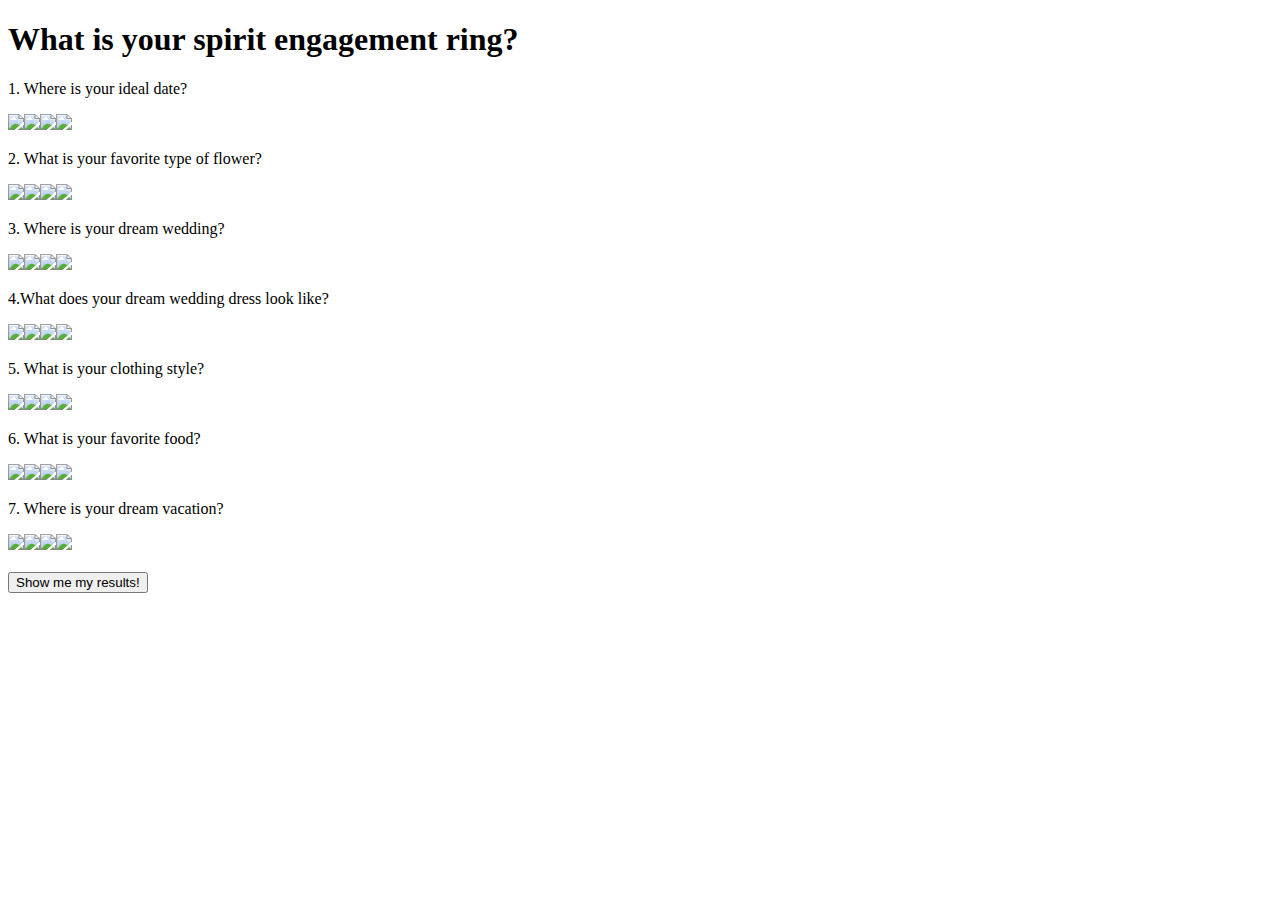
==== finalproj.html @ dad8c992 "Create finalproj.html" ====
<!DOCTYPE html>
<html>
    <head>
        <title>Engagement Ring Quiz</title>
        <link rel="stylesheet" type="text/css" href="finalprojstyle.css">
    </head>
    <body>
        <h1>What is your spirit engagement ring?</h1>
      
        <p class="question">1. Where is your ideal  date?</p>
        
            <img class="pic1" src ="url" ><img class="pic2" src ="url" ><img class="pic3" src ="url" ><img class="pic4" src ="url" >
            
        <p class="question">2. What is your favorite type of flower?</p>

            <img class="pic1" src ="url" ><img class="pic2" src ="url" ><img class="pic3" src ="url" ><img class="pic4" src ="url" >

        <p class="question">3. Where is your dream wedding?</p>

            <img class="pic1" src ="url" ><img class="pic2" src ="url" ><img class="pic3" src ="url" ><img class="pic4" src ="url" >

        <p class="question">4.What does your dream wedding dress look like?</p>

            <img class="pic1" src ="url" ><img class="pic2" src ="url" ><img class="pic3" src ="url" ><img class="pic4" src ="url" >

        <p class="question">5. What is your clothing style?</p>

            <img class="pic1" src ="url" ><img class="pic2" src ="url" ><img class="pic3" src ="url" ><img class="pic4" src ="url" >

        <p class="question">6. What is your favorite food?</p>
        
                <img class="pic1" src ="url" ><img class="pic2" src ="url" ><img class="pic3" src ="url" ><img class="pic4" src ="url" >

       <p class="question">7. Where is your dream vacation?</p>
       
                <img class="pic1" src ="url" ><img class="pic2" src ="url" ><img class="pic3" src ="url" ><img class="pic4" src ="url" >
        
        <br><br>
        <button id="submit">Show me my results!</button>

    </body>
</html>
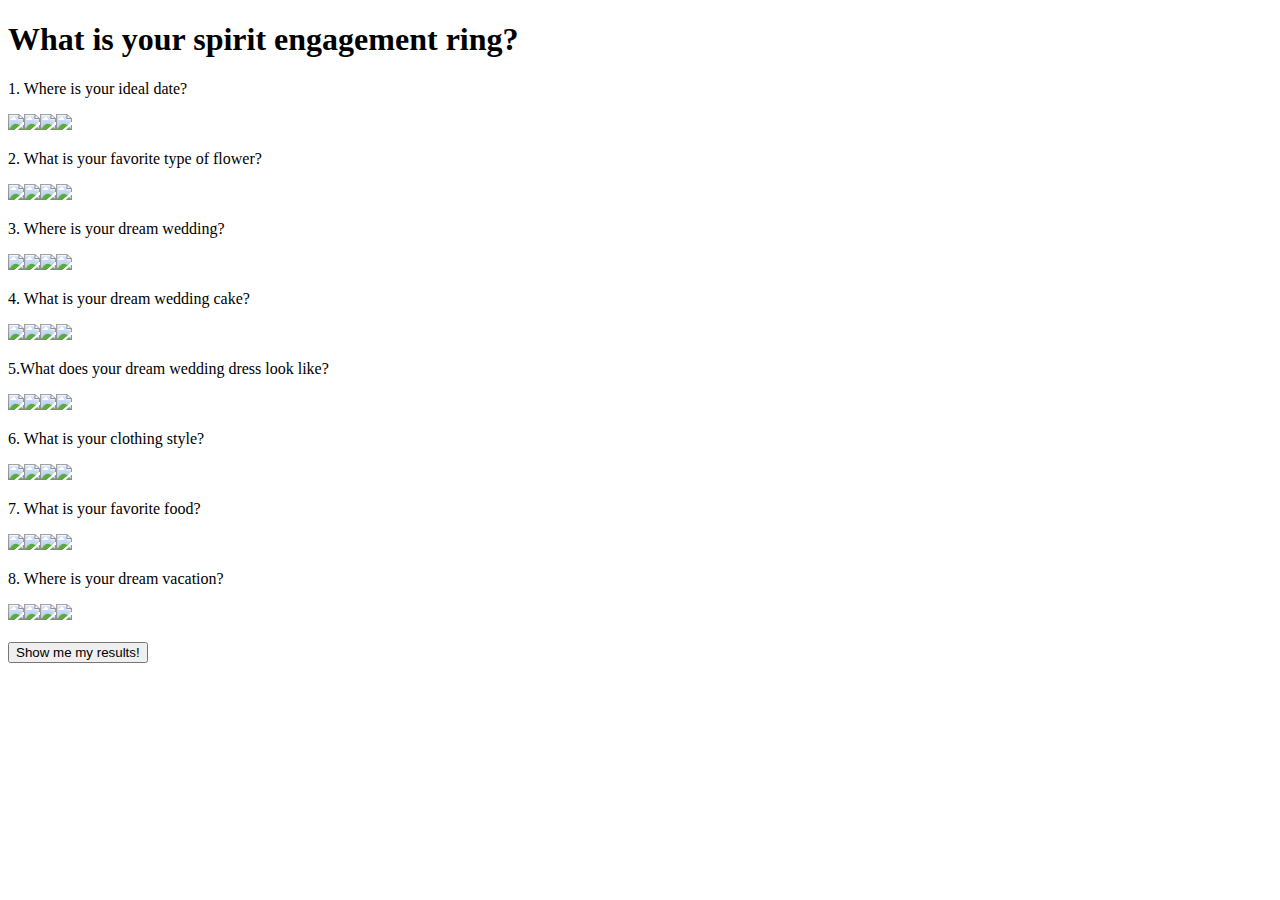
==== commit 1f16218b: "Update finalproj.html" ====
--- a/finalproj.html
+++ b/finalproj.html
@@ -2,41 +2,46 @@
 <html>
     <head>
         <title>Engagement Ring Quiz</title>
-        <link rel="stylesheet" type="text/css" href="finalprojstyle.css">
+       <link rel="stylesheet" type="text/css" href="finalprojstyle.css">
     </head>
     <body>
         <h1>What is your spirit engagement ring?</h1>
       
         <p class="question">1. Where is your ideal  date?</p>
         
-            <img class="pic1" src ="url" ><img class="pic2" src ="url" ><img class="pic3" src ="url" ><img class="pic4" src ="url" >
+            <img class="pic1" id="q1pic1" src ="https://s-media-cache-ak0.pinimg.com/originals/0c/0c/64/0c0c64af4fc8a5370dcacd1342c2f734.jpg" ><img class="pic2" id="q1pic2" src ="http://az616578.vo.msecnd.net/files/2015/06/08/635693880042525992-518822648_couple-hiking-valley.jpg" ><img class="pic3" id="q1pic3" src ="http://chevydetroit.com/wp-content/uploads/2016/02/DinnerMovie-Date.jpg" ><img class="pic4" id="q1pic4" src ="https://www.7stonesboracay.com/wp-content/uploads/2016/01/romantic-beach-dinner-table-300x200.jpg" >
             
         <p class="question">2. What is your favorite type of flower?</p>
 
-            <img class="pic1" src ="url" ><img class="pic2" src ="url" ><img class="pic3" src ="url" ><img class="pic4" src ="url" >
+            <img class="pic1" id="q2pic1" src ="http://cdn.tulips.com/images/large/Residence.jpg" ><img class="pic2" id="q2pic2" src ="http://media.americanmeadows.com/media/catalog/product/cache/1/image/500x/2664a1c26d20ff89f08769f165108d16/l/i/lilysalmonstar1.jpg" ><img class="pic3" id="q2pic3" src ="https://oldhousegardens.com/img/bulbs/SD80.jpg" ><img class="pic4" id="q2pic4" src ="http://cimages.prvd.com/is/image/ProvideCommerce/PF_17_R105_VA1527_CAK72205_CONT_W1_SQ?$PFCProductImage$" >
 
         <p class="question">3. Where is your dream wedding?</p>
 
-            <img class="pic1" src ="url" ><img class="pic2" src ="url" ><img class="pic3" src ="url" ><img class="pic4" src ="url" >
+            <img class="pic1" id="q3pic1" src ="https://wedding-pictures.onewed.com/match/images/91931/beach-wedding-elegant-ceremony-setup.ios_full.jpg" ><img class="pic2" id="q3pic2" src ="http://www.circleofloveweddings.com.au/wp-content/uploads/2014/06/enchanted-forest-wedding-styling-1-of-1.jpg" ><img class="pic3" id="q3pic3" src ="http://www.elizabethannedesigns.com/blog/wp-content/uploads/2013/02/Cathedral-Wedding-Venue.jpg" ><img class="pic4" id="q3pic4" src ="https://s-media-cache-ak0.pinimg.com/736x/4c/06/06/4c0606f11a093bd062ba866d8380c8e0--wedding-walkway-aisle-runner-wedding.jpg" >
+            
+         <p class="question">4. What is your dream wedding cake?</p>
 
-        <p class="question">4.What does your dream wedding dress look like?</p>
+            <img class="pic1" id="q4pic1" src ="http://www.weddingcakesgreenbay.com/cake-simple-elegant/swag/swag-cake.jpg" ><img class="pic2" id="q4pic2" src ="https://s-media-cache-ak0.pinimg.com/736x/14/27/b3/1427b3b76f5e24e0573cbdb28043a67c--nature-wedding-cakes-birch-wedding-cakes.jpg" ><img class="pic3" id="q4pic3" src ="https://s-media-cache-ak0.pinimg.com/236x/03/30/e2/0330e25d1d396a8c00fd1c35fc577f39.jpg" ><img class="pic4" id="q4pic4" src ="https://s-media-cache-ak0.pinimg.com/736x/59/c1/38/59c1385dd3b71685f846eb6613eac991--extravagant-wedding-cakes-big-wedding-cakes.jpg" >
+
+        <p class="question">5.What does your dream wedding dress look like?</p>
 
             <img class="pic1" src ="url" ><img class="pic2" src ="url" ><img class="pic3" src ="url" ><img class="pic4" src ="url" >
 
-        <p class="question">5. What is your clothing style?</p>
+        <p class="question">6. What is your clothing style?</p>
 
             <img class="pic1" src ="url" ><img class="pic2" src ="url" ><img class="pic3" src ="url" ><img class="pic4" src ="url" >
 
-        <p class="question">6. What is your favorite food?</p>
+        <p class="question">7. What is your favorite food?</p>
         
                 <img class="pic1" src ="url" ><img class="pic2" src ="url" ><img class="pic3" src ="url" ><img class="pic4" src ="url" >
 
-       <p class="question">7. Where is your dream vacation?</p>
+       <p class="question">8. Where is your dream vacation?</p>
        
                 <img class="pic1" src ="url" ><img class="pic2" src ="url" ><img class="pic3" src ="url" ><img class="pic4" src ="url" >
         
         <br><br>
         <button id="submit">Show me my results!</button>
-
+    <script type="text/javascript" src="https://code.jquery.com/jquery-2.2.4.min.js"></script>
+    <script type="text/javascript" src="finalprojjava.js"></script>
     </body>
 </html>
--- a/finalprojstyle.css
+++ b/finalprojstyle.css
@@ -0,0 +1,39 @@
+var points=0;
+
+$(".pic1").click(function(){
+points=points+1;
+});
+
+
+$(".pic2").click(function(){
+points=points+2;
+});
+
+$(".pic3").click(function(){
+points=points+3;
+});
+
+
+$(".pic4").click(function(){
+points=points+4;
+});
+
+$("#submit").click(function(){
+    if (points<12){
+        $("img").attr("src", "url");
+    }
+    else if (points >12 && points<18){
+        $("img").attr("src", "url");
+    }
+    else if (points >18 && points<22){
+        $("img").attr("src", "url");
+    }
+    else if (points >22){
+        $("img").attr("src", "url");
+    }
+
+
+
+
+
+});
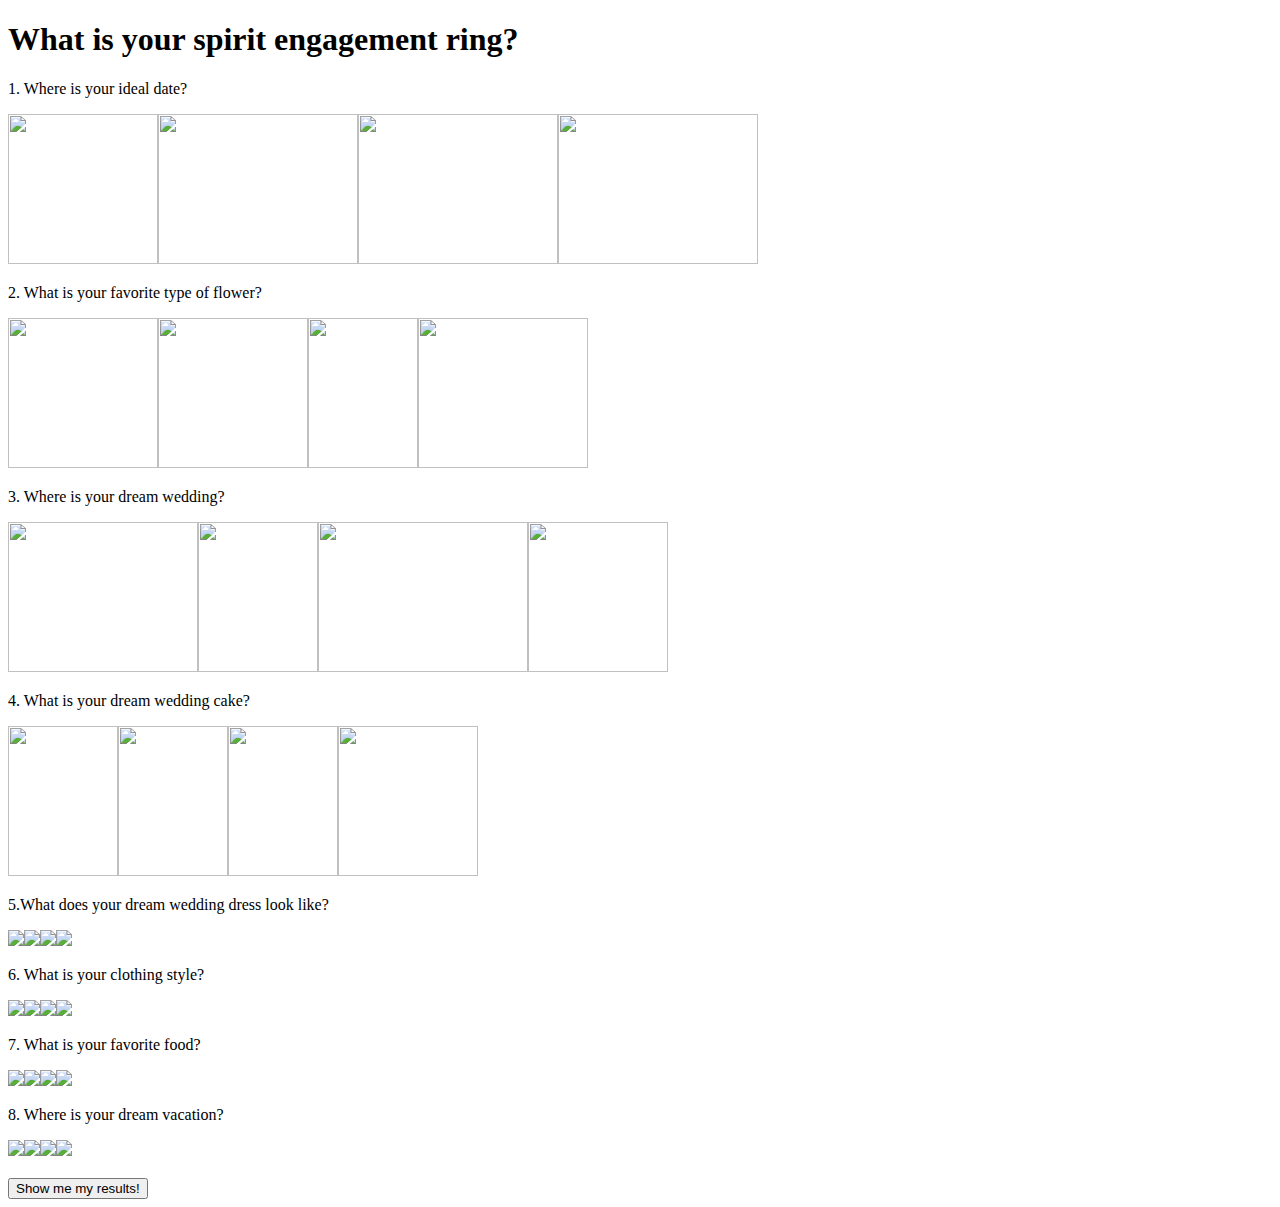
==== commit 97797d79: "Update finalproj.html" ====
--- a/finalproj.html
+++ b/finalproj.html
@@ -25,19 +25,19 @@
 
         <p class="question">5.What does your dream wedding dress look like?</p>
 
-            <img class="pic1" src ="url" ><img class="pic2" src ="url" ><img class="pic3" src ="url" ><img class="pic4" src ="url" >
+            <img class="pic1" id="q5pic1" src ="http://www.dressedupgirl.com/wp-content/uploads/2016/01/Silk-Wedding-Gowns.jpg" ><img class="pic2" id="q5pic2" src ="https://s-media-cache-ak0.pinimg.com/originals/59/e4/cf/59e4cf4706af60fc3d60b4846fa9bec3.jpg" ><img class="pic3" id="q5pic3" src ="http://nafdress.com/assests/images/vintage-lace-wedding-dress-with-cap-sleeves-and-lace-gloves-8739391.jpg" ><img class="pic4" id="q5pic4" src ="https://s-media-cache-ak0.pinimg.com/736x/e3/49/cf/e349cfe336c08cf1651c5104165358e7--arabic-wedding-dresses-lace-wedding-gowns.jpg" >
 
         <p class="question">6. What is your clothing style?</p>
 
-            <img class="pic1" src ="url" ><img class="pic2" src ="url" ><img class="pic3" src ="url" ><img class="pic4" src ="url" >
+            <img class="pic1" id="q6pic1" src ="url" ><img class="pic2" id="q6pic2" src ="url" ><img class="pic3" id="q6pic3" src ="url" ><img class="pic4" id="q6pic4" src ="url" >
 
         <p class="question">7. What is your favorite food?</p>
         
-                <img class="pic1" src ="url" ><img class="pic2" src ="url" ><img class="pic3" src ="url" ><img class="pic4" src ="url" >
+                <img class="pic1" id="q7pic1" src ="url" ><img class="pic2" id="q7pic2" src ="url" ><img class="pic3" id="q7pic3" src ="url" ><img class="pic4" id="q7pic4" src ="url" >
 
        <p class="question">8. Where is your dream vacation?</p>
        
-                <img class="pic1" src ="url" ><img class="pic2" src ="url" ><img class="pic3" src ="url" ><img class="pic4" src ="url" >
+                <img class="pic1" id="q8pic1" src ="url" ><img class="pic2" id="q8pic2" src ="url" ><img class="pic3" id="q8pic3" src ="url" ><img class="pic4" id="q8pic4" src ="url" >
         
         <br><br>
         <button id="submit">Show me my results!</button>
--- a/finalprojstyle.css
+++ b/finalprojstyle.css
@@ -1,39 +1,19 @@
-var points=0;
+#q1pic1{height:150px;width:150px;}
+#q1pic2{height:150px;width:200px;}
+#q1pic3{height:150px;width:200px;}
+#q1pic4{height:150px;width:200px;}
 
-$(".pic1").click(function(){
-points=points+1;
-});
+#q2pic1{height:150px;width:150px;}
+#q2pic2{height:150px;width:150px;}
+#q2pic3{height:150px;width:110px;}
+#q2pic4{height:150px;width:170px;}
 
+#q3pic1{height:150px;width:190px;}
+#q3pic2{height:150px;width:120px;}
+#q3pic3{height:150px;width:210px;}
+#q3pic4{height:150px;width:140px;}
 
-$(".pic2").click(function(){
-points=points+2;
-});
-
-$(".pic3").click(function(){
-points=points+3;
-});
-
-
-$(".pic4").click(function(){
-points=points+4;
-});
-
-$("#submit").click(function(){
-    if (points<12){
-        $("img").attr("src", "url");
-    }
-    else if (points >12 && points<18){
-        $("img").attr("src", "url");
-    }
-    else if (points >18 && points<22){
-        $("img").attr("src", "url");
-    }
-    else if (points >22){
-        $("img").attr("src", "url");
-    }
-
-
-
-
-
-});
+#q4pic1{height:150px;width:110px;}
+#q4pic2{height:150px;width:110px;}
+#q4pic3{height:150px;width:110px;}
+#q4pic4{height:150px;width:140px;}
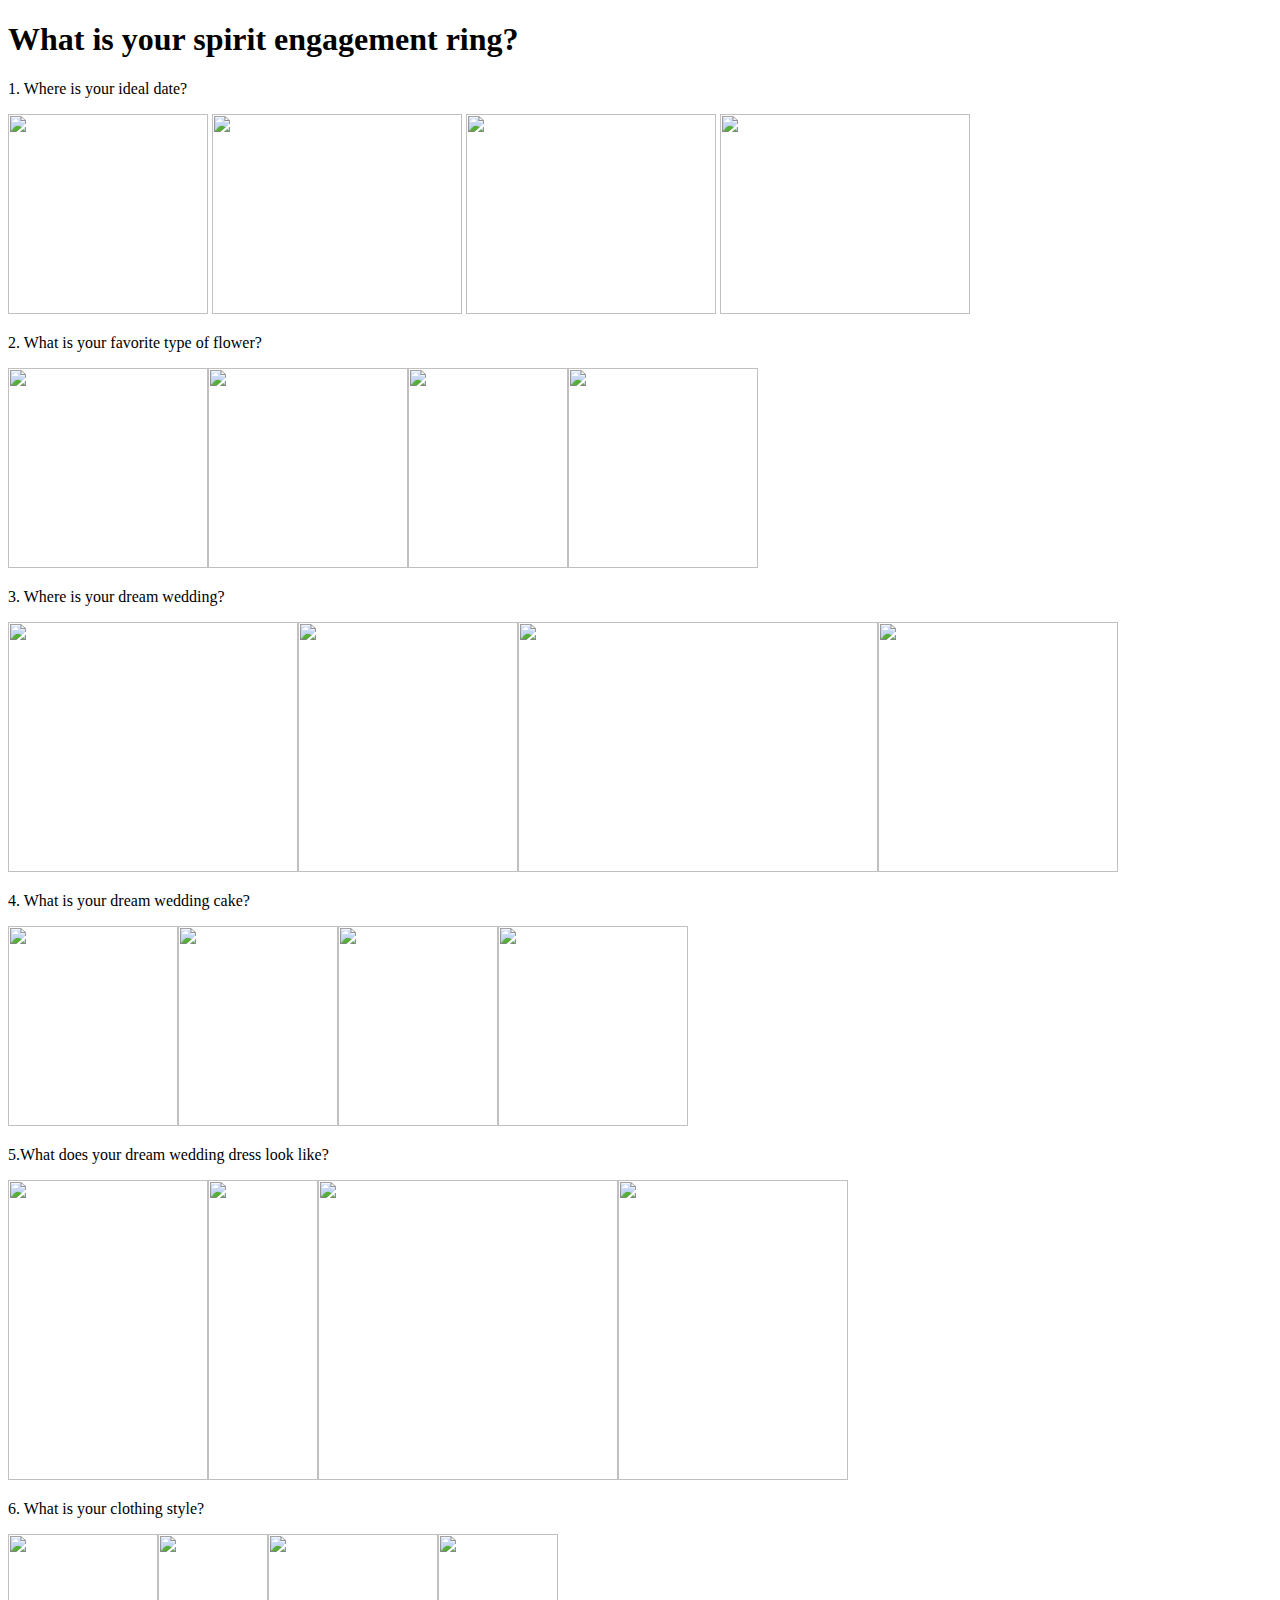
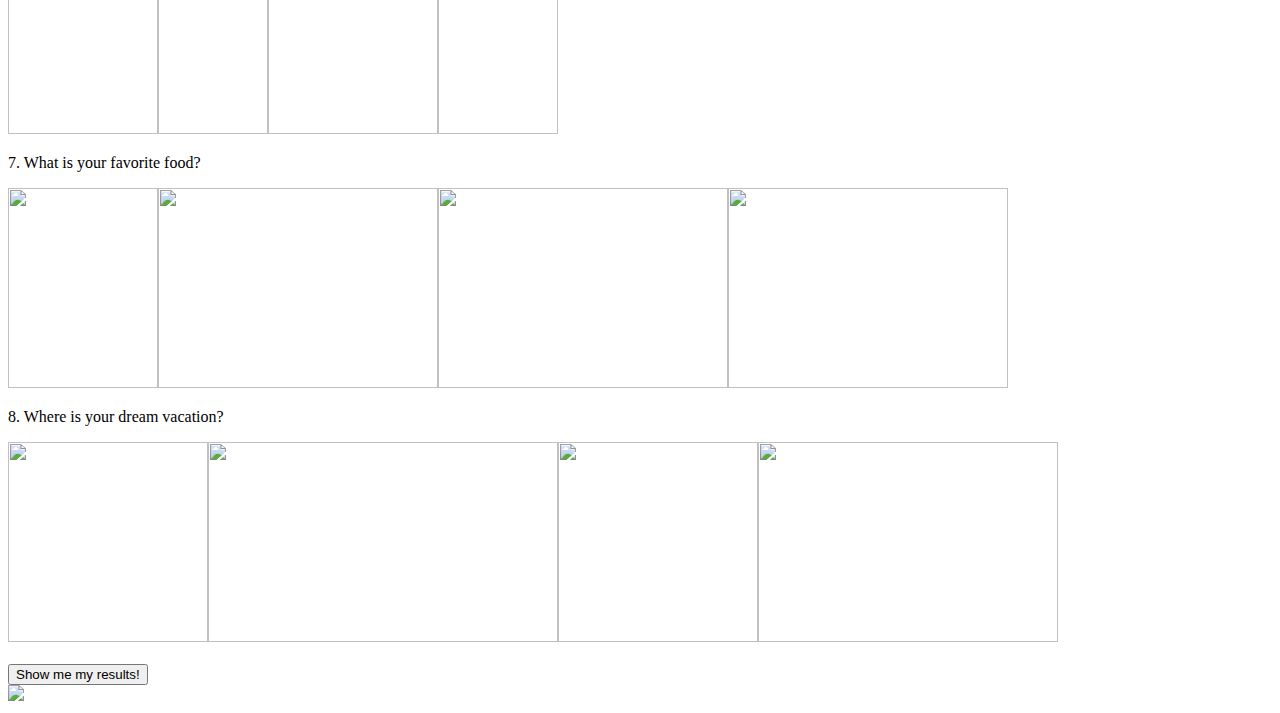
==== commit a2976407: "Update finalproj.html" ====
--- a/finalproj.html
+++ b/finalproj.html
@@ -9,7 +9,10 @@
       
         <p class="question">1. Where is your ideal  date?</p>
         
-            <img class="pic1" id="q1pic1" src ="https://s-media-cache-ak0.pinimg.com/originals/0c/0c/64/0c0c64af4fc8a5370dcacd1342c2f734.jpg" ><img class="pic2" id="q1pic2" src ="http://az616578.vo.msecnd.net/files/2015/06/08/635693880042525992-518822648_couple-hiking-valley.jpg" ><img class="pic3" id="q1pic3" src ="http://chevydetroit.com/wp-content/uploads/2016/02/DinnerMovie-Date.jpg" ><img class="pic4" id="q1pic4" src ="https://www.7stonesboracay.com/wp-content/uploads/2016/01/romantic-beach-dinner-table-300x200.jpg" >
+            <img class="pic1" id="q1pic1" src ="https://s-media-cache-ak0.pinimg.com/originals/0c/0c/64/0c0c64af4fc8a5370dcacd1342c2f734.jpg" onclick="changeImage()">
+            <img class="pic2" id="q1pic2" src ="http://az616578.vo.msecnd.net/files/2015/06/08/635693880042525992-518822648_couple-hiking-valley.jpg" >
+            <img class="pic3" id="q1pic3" src ="http://chevydetroit.com/wp-content/uploads/2016/02/DinnerMovie-Date.jpg" >
+            <img class="pic4" id="q1pic4" src ="https://www.7stonesboracay.com/wp-content/uploads/2016/01/romantic-beach-dinner-table-300x200.jpg" >
             
         <p class="question">2. What is your favorite type of flower?</p>
 
@@ -29,18 +32,20 @@
 
         <p class="question">6. What is your clothing style?</p>
 
-            <img class="pic1" id="q6pic1" src ="url" ><img class="pic2" id="q6pic2" src ="url" ><img class="pic3" id="q6pic3" src ="url" ><img class="pic4" id="q6pic4" src ="url" >
+            <img class="pic1" id="q6pic1" src ="https://s-media-cache-ak0.pinimg.com/736x/6c/b7/4a/6cb74a40a72843997c1a551a0b2781db--womens-hiking-pants-travel-pants-women.jpg" ><img class="pic2" id="q6pic2" src ="https://s-media-cache-ak0.pinimg.com/736x/86/86/47/8686470eb7846da43bf3a15ac78cce95--looks-hipster-look-hipster-mujer.jpg" ><img class="pic3" id="q6pic3" src ="https://s-media-cache-ak0.pinimg.com/736x/08/b1/28/08b12877efd0fac0087cfcbba71ea881.jpg" ><img class="pic4" id="q6pic4" src ="https://s-media-cache-ak0.pinimg.com/736x/3a/62/49/3a62499b611ac9af38a7223c770c159e--nice-outfits-work-outfits.jpg" >
 
         <p class="question">7. What is your favorite food?</p>
         
-                <img class="pic1" id="q7pic1" src ="url" ><img class="pic2" id="q7pic2" src ="url" ><img class="pic3" id="q7pic3" src ="url" ><img class="pic4" id="q7pic4" src ="url" >
+                <img class="pic1" id="q7pic1" src ="https://previews.123rf.com/images/draghicich/draghicich1206/draghicich120600077/13968846-Fast-food-with-burger-hot-dog-french-fries-tomato-ketchup-and-cola-Stock-Photo.jpg" ><img class="pic2" id="q7pic2" src ="https://fthmb.tqn.com/T_9yGqHL8t8me0Bc4P_vMBZ2ua4=/2121x1414/filters:no_upscale()/about/Shawarma-GettyImages-121856126-588e2b643df78caebc059024.jpg" ><img class="pic3" id="q7pic3" src ="http://assets.epicurious.com/photos/55f72d733c346243461d496e/2:1/w_1260%2Ch_630/09112015_15minute_pastasauce_tomato.jpg" ><img class="pic4" id="q7pic4" src ="http://www.peaceinthecaucasus.org/wp-content/uploads/2017/02/sushi.jpg" >
 
        <p class="question">8. Where is your dream vacation?</p>
        
-                <img class="pic1" id="q8pic1" src ="url" ><img class="pic2" id="q8pic2" src ="url" ><img class="pic3" id="q8pic3" src ="url" ><img class="pic4" id="q8pic4" src ="url" >
+                <img class="pic1" id="q8pic1" src ="http://divetrip.com/photos/blue_hole_belize03.jpg" ><img class="pic2" id="q8pic2" src ="http://www.downunderendeavours.com/wp-content/uploads/2014/08/D182-hero-australia-rainforest-silky-oaks-lodge-2000x837-1.jpg" ><img class="pic3" id="q8pic3" src ="http://www.nyhabitat.com/blog/wp-content/uploads/2013/03/Paris-sunset-romantic-eiffel-tower-trocadero.jpg" ><img class="pic4" id="q8pic4" src ="http://suitcasestories.com/wp-content/uploads/2013/11/Top-5-Luxury-Beach-Resorts-in-Turkey-Gardens-of-Babylon.jpg" >
         
         <br><br>
         <button id="submit">Show me my results!</button>
+        <br>
+        <img id="cat"src= "http://www.whitewave.com/wp-content/themes/wwcorp/images/default_news.png">
     <script type="text/javascript" src="https://code.jquery.com/jquery-2.2.4.min.js"></script>
     <script type="text/javascript" src="finalprojjava.js"></script>
     </body>
--- a/finalprojstyle.css
+++ b/finalprojstyle.css
@@ -1,19 +1,41 @@
-#q1pic1{height:150px;width:150px;}
-#q1pic2{height:150px;width:200px;}
-#q1pic3{height:150px;width:200px;}
-#q1pic4{height:150px;width:200px;}
+#q1pic1{height:200px;width:200px;}
+#q1pic2{height:200px;width:250px;}
+#q1pic3{height:200px;width:250px;}
+#q1pic4{height:200px;width:250px;}
 
-#q2pic1{height:150px;width:150px;}
-#q2pic2{height:150px;width:150px;}
-#q2pic3{height:150px;width:110px;}
-#q2pic4{height:150px;width:170px;}
+#q2pic1{height:200px;width:200px;}
+#q2pic2{height:200px;width:200px;}
+#q2pic3{height:200px;width:160px;}
+#q2pic4{height:200px;width:190px;}
 
-#q3pic1{height:150px;width:190px;}
-#q3pic2{height:150px;width:120px;}
-#q3pic3{height:150px;width:210px;}
-#q3pic4{height:150px;width:140px;}
+#q3pic1{height:250px;width:290px;}
+#q3pic2{height:250px;width:220px;}
+#q3pic3{height:250px;width:360px;}
+#q3pic4{height:250px;width:240px;}
 
-#q4pic1{height:150px;width:110px;}
-#q4pic2{height:150px;width:110px;}
-#q4pic3{height:150px;width:110px;}
-#q4pic4{height:150px;width:140px;}
+#q4pic1{height:200px;width:170px;}
+#q4pic2{height:200px;width:160px;}
+#q4pic3{height:200px;width:160px;}
+#q4pic4{height:200px;width:190px;}
+
+#q5pic1{height:300px;width:200px;}
+#q5pic2{height:300px;width:110px;}
+#q5pic3{height:300px;width:300px;}
+#q5pic4{height:300px;width:230px;}
+
+#q6pic1{height:200px;width:150px;}
+#q6pic2{height:200px;width:110px;}
+#q6pic3{height:200px;width:170px;}
+#q6pic4{height:200px;width:120px;}
+
+#q7pic1{height:200px;width:150px;}
+#q7pic2{height:200px;width:280px;}
+#q7pic3{height:200px;width:290px;}
+#q7pic4{height:200px;width:280px;}
+
+#q8pic1{height:200px;width:200px;}
+#q8pic2{height:200px;width:350px;}
+#q8pic3{height:200px;width:200px;}
+#q8pic4{height:200px;width:300px;}
+
+
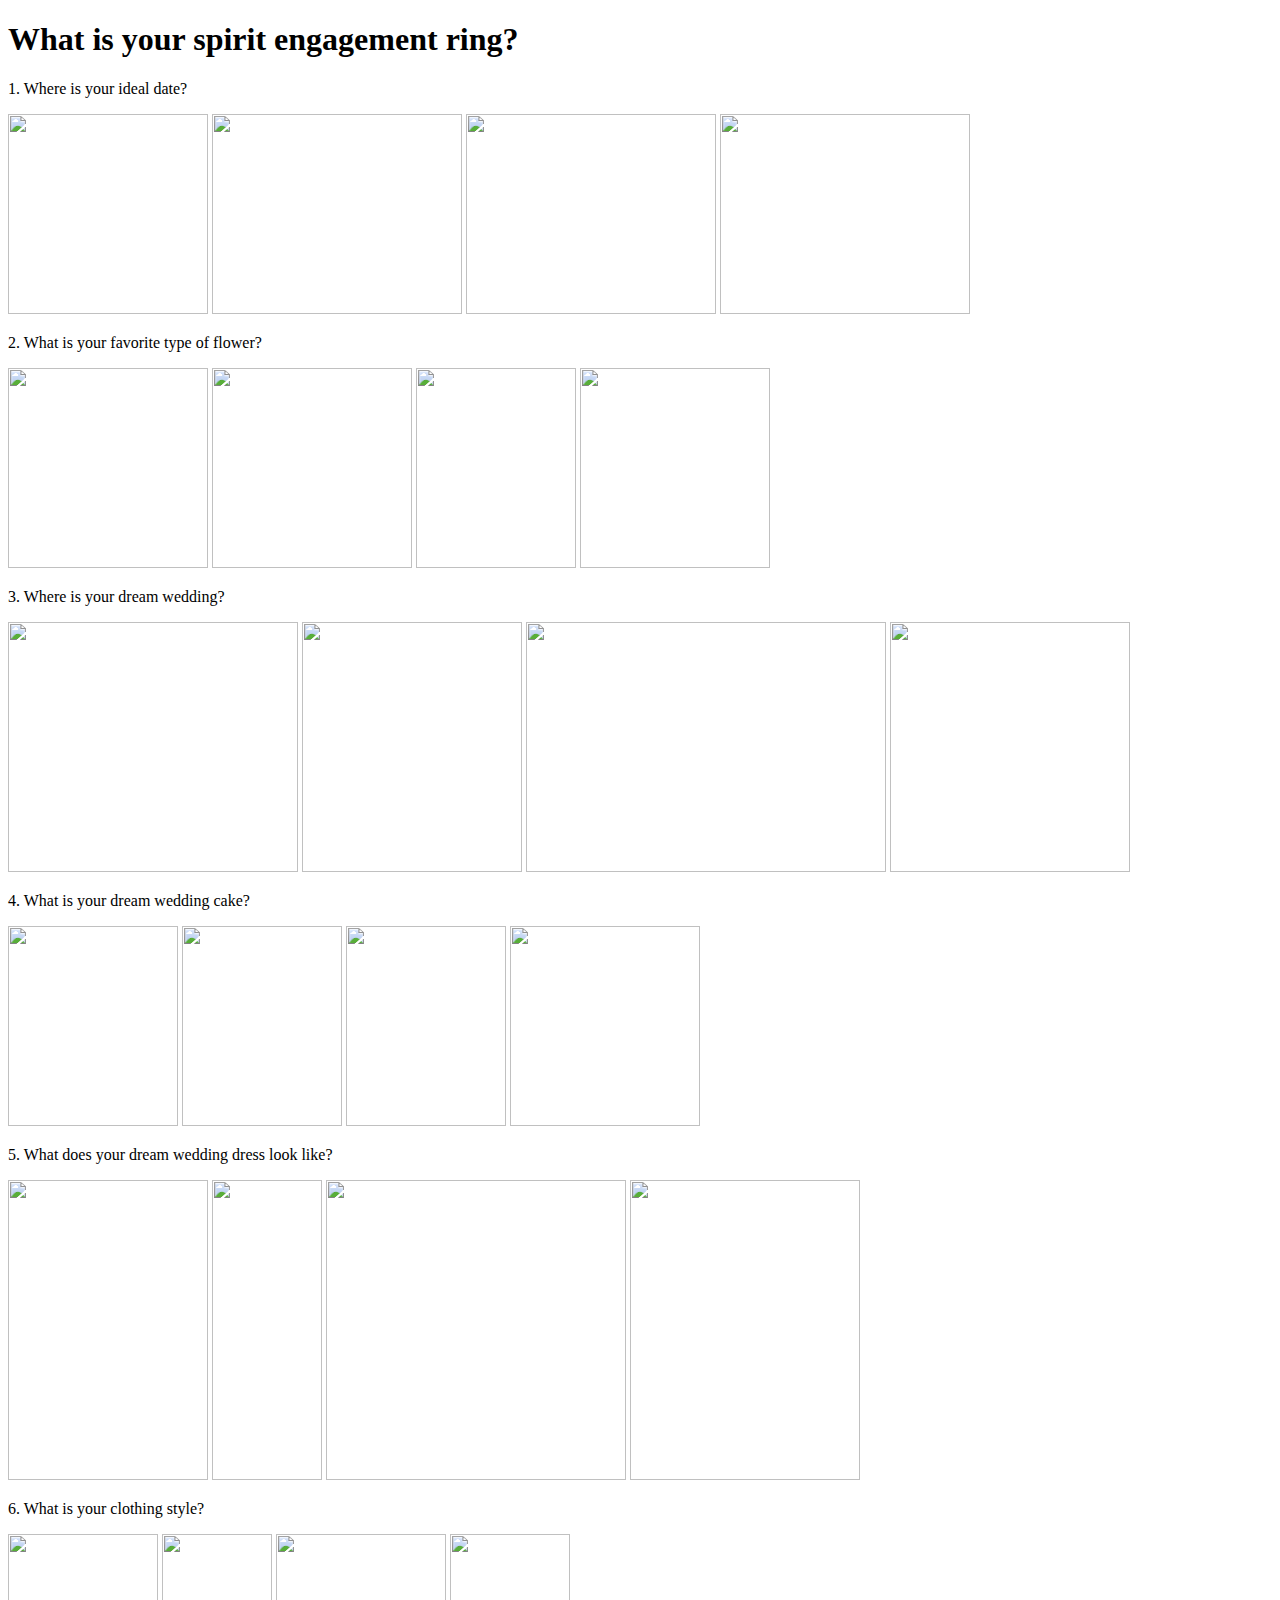
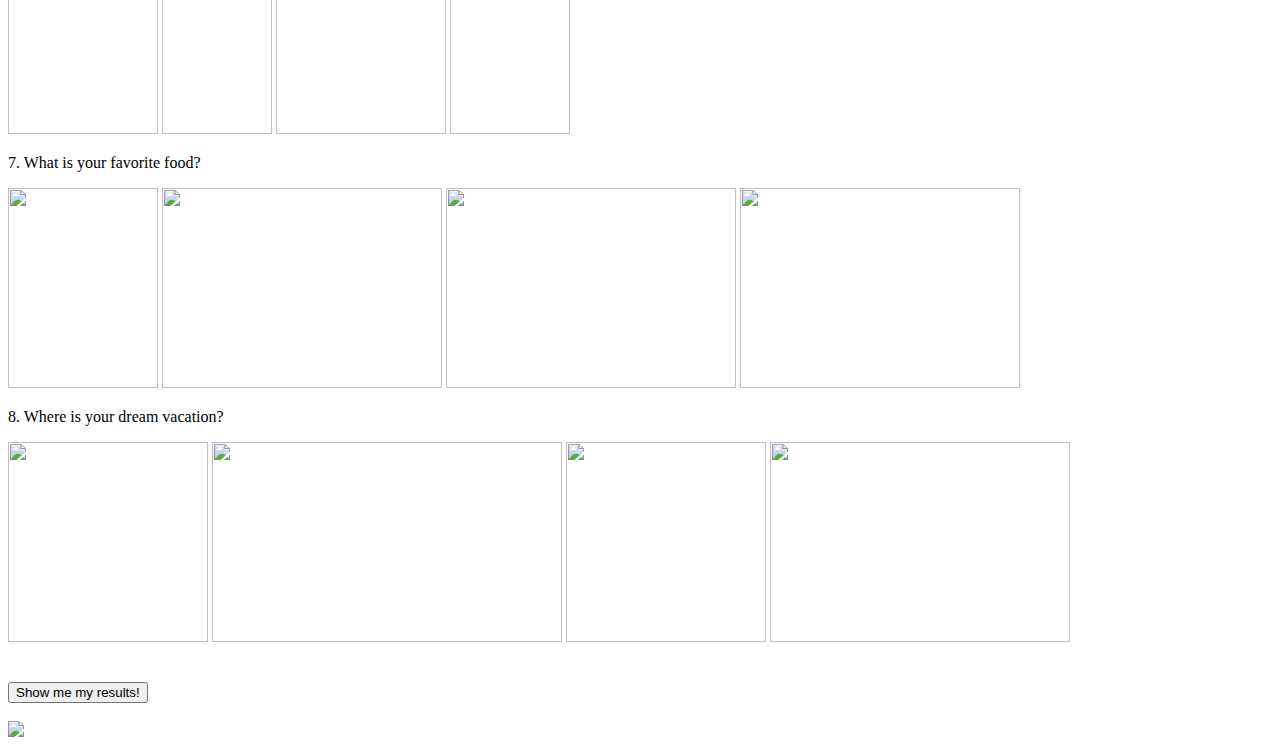
==== commit d38328e6: "Update finalproj.html" ====
--- a/finalproj.html
+++ b/finalproj.html
@@ -9,43 +9,80 @@
       
         <p class="question">1. Where is your ideal  date?</p>
         
-            <img class="pic1" id="q1pic1" src ="https://s-media-cache-ak0.pinimg.com/originals/0c/0c/64/0c0c64af4fc8a5370dcacd1342c2f734.jpg" onclick="changeImage()">
+            <div class="allpics">
+            <img class="pic1" id="q1pic1" src ="https://s-media-cache-ak0.pinimg.com/originals/0c/0c/64/0c0c64af4fc8a5370dcacd1342c2f734.jpg" >
             <img class="pic2" id="q1pic2" src ="http://az616578.vo.msecnd.net/files/2015/06/08/635693880042525992-518822648_couple-hiking-valley.jpg" >
             <img class="pic3" id="q1pic3" src ="http://chevydetroit.com/wp-content/uploads/2016/02/DinnerMovie-Date.jpg" >
             <img class="pic4" id="q1pic4" src ="https://www.7stonesboracay.com/wp-content/uploads/2016/01/romantic-beach-dinner-table-300x200.jpg" >
+            </div>
             
         <p class="question">2. What is your favorite type of flower?</p>
 
-            <img class="pic1" id="q2pic1" src ="http://cdn.tulips.com/images/large/Residence.jpg" ><img class="pic2" id="q2pic2" src ="http://media.americanmeadows.com/media/catalog/product/cache/1/image/500x/2664a1c26d20ff89f08769f165108d16/l/i/lilysalmonstar1.jpg" ><img class="pic3" id="q2pic3" src ="https://oldhousegardens.com/img/bulbs/SD80.jpg" ><img class="pic4" id="q2pic4" src ="http://cimages.prvd.com/is/image/ProvideCommerce/PF_17_R105_VA1527_CAK72205_CONT_W1_SQ?$PFCProductImage$" >
-
+            <div class="allpics">
+            <img class="pic1" id="q2pic1" src ="http://cdn.tulips.com/images/large/Residence.jpg" >
+            <img class="pic2" id="q2pic2" src ="http://media.americanmeadows.com/media/catalog/product/cache/1/image/500x/2664a1c26d20ff89f08769f165108d16/l/i/lilysalmonstar1.jpg" >
+            <img class="pic3" id="q2pic3" src ="https://oldhousegardens.com/img/bulbs/SD80.jpg" >
+            <img class="pic4" id="q2pic4" src ="http://cimages.prvd.com/is/image/ProvideCommerce/PF_17_R105_VA1527_CAK72205_CONT_W1_SQ?$PFCProductImage$" >
+            </div>
+            
         <p class="question">3. Where is your dream wedding?</p>
 
-            <img class="pic1" id="q3pic1" src ="https://wedding-pictures.onewed.com/match/images/91931/beach-wedding-elegant-ceremony-setup.ios_full.jpg" ><img class="pic2" id="q3pic2" src ="http://www.circleofloveweddings.com.au/wp-content/uploads/2014/06/enchanted-forest-wedding-styling-1-of-1.jpg" ><img class="pic3" id="q3pic3" src ="http://www.elizabethannedesigns.com/blog/wp-content/uploads/2013/02/Cathedral-Wedding-Venue.jpg" ><img class="pic4" id="q3pic4" src ="https://s-media-cache-ak0.pinimg.com/736x/4c/06/06/4c0606f11a093bd062ba866d8380c8e0--wedding-walkway-aisle-runner-wedding.jpg" >
+            <div class="allpics">
+            <img class="pic1" id="q3pic1" src ="https://wedding-pictures.onewed.com/match/images/91931/beach-wedding-elegant-ceremony-setup.ios_full.jpg" >
+            <img class="pic2" id="q3pic2" src ="http://www.circleofloveweddings.com.au/wp-content/uploads/2014/06/enchanted-forest-wedding-styling-1-of-1.jpg" >
+            <img class="pic3" id="q3pic3" src ="http://www.elizabethannedesigns.com/blog/wp-content/uploads/2013/02/Cathedral-Wedding-Venue.jpg" >
+            <img class="pic4" id="q3pic4" src ="https://s-media-cache-ak0.pinimg.com/736x/4c/06/06/4c0606f11a093bd062ba866d8380c8e0--wedding-walkway-aisle-runner-wedding.jpg" >
+            </div>
             
          <p class="question">4. What is your dream wedding cake?</p>
 
-            <img class="pic1" id="q4pic1" src ="http://www.weddingcakesgreenbay.com/cake-simple-elegant/swag/swag-cake.jpg" ><img class="pic2" id="q4pic2" src ="https://s-media-cache-ak0.pinimg.com/736x/14/27/b3/1427b3b76f5e24e0573cbdb28043a67c--nature-wedding-cakes-birch-wedding-cakes.jpg" ><img class="pic3" id="q4pic3" src ="https://s-media-cache-ak0.pinimg.com/236x/03/30/e2/0330e25d1d396a8c00fd1c35fc577f39.jpg" ><img class="pic4" id="q4pic4" src ="https://s-media-cache-ak0.pinimg.com/736x/59/c1/38/59c1385dd3b71685f846eb6613eac991--extravagant-wedding-cakes-big-wedding-cakes.jpg" >
+            <div class="allpics">
+            <img class="pic1" id="q4pic1" src ="http://www.weddingcakesgreenbay.com/cake-simple-elegant/swag/swag-cake.jpg" >
+            <img class="pic2" id="q4pic2" src ="https://s-media-cache-ak0.pinimg.com/736x/14/27/b3/1427b3b76f5e24e0573cbdb28043a67c--nature-wedding-cakes-birch-wedding-cakes.jpg" >
+            <img class="pic3" id="q4pic3" src ="https://s-media-cache-ak0.pinimg.com/236x/03/30/e2/0330e25d1d396a8c00fd1c35fc577f39.jpg" >
+            <img class="pic4" id="q4pic4" src ="https://s-media-cache-ak0.pinimg.com/736x/59/c1/38/59c1385dd3b71685f846eb6613eac991--extravagant-wedding-cakes-big-wedding-cakes.jpg" >
+            </div>
 
-        <p class="question">5.What does your dream wedding dress look like?</p>
+        <p class="question">5. What does your dream wedding dress look like?</p>
 
-            <img class="pic1" id="q5pic1" src ="http://www.dressedupgirl.com/wp-content/uploads/2016/01/Silk-Wedding-Gowns.jpg" ><img class="pic2" id="q5pic2" src ="https://s-media-cache-ak0.pinimg.com/originals/59/e4/cf/59e4cf4706af60fc3d60b4846fa9bec3.jpg" ><img class="pic3" id="q5pic3" src ="http://nafdress.com/assests/images/vintage-lace-wedding-dress-with-cap-sleeves-and-lace-gloves-8739391.jpg" ><img class="pic4" id="q5pic4" src ="https://s-media-cache-ak0.pinimg.com/736x/e3/49/cf/e349cfe336c08cf1651c5104165358e7--arabic-wedding-dresses-lace-wedding-gowns.jpg" >
+            <div class="allpics">
+            <img class="pic1" id="q5pic1" src ="http://www.dressedupgirl.com/wp-content/uploads/2016/01/Silk-Wedding-Gowns.jpg" >
+            <img class="pic2" id="q5pic2" src ="https://s-media-cache-ak0.pinimg.com/originals/59/e4/cf/59e4cf4706af60fc3d60b4846fa9bec3.jpg" >
+            <img class="pic3" id="q5pic3" src ="http://nafdress.com/assests/images/vintage-lace-wedding-dress-with-cap-sleeves-and-lace-gloves-8739391.jpg" >
+            <img class="pic4" id="q5pic4" src ="https://s-media-cache-ak0.pinimg.com/736x/e3/49/cf/e349cfe336c08cf1651c5104165358e7--arabic-wedding-dresses-lace-wedding-gowns.jpg" >
+            </div>
 
         <p class="question">6. What is your clothing style?</p>
 
-            <img class="pic1" id="q6pic1" src ="https://s-media-cache-ak0.pinimg.com/736x/6c/b7/4a/6cb74a40a72843997c1a551a0b2781db--womens-hiking-pants-travel-pants-women.jpg" ><img class="pic2" id="q6pic2" src ="https://s-media-cache-ak0.pinimg.com/736x/86/86/47/8686470eb7846da43bf3a15ac78cce95--looks-hipster-look-hipster-mujer.jpg" ><img class="pic3" id="q6pic3" src ="https://s-media-cache-ak0.pinimg.com/736x/08/b1/28/08b12877efd0fac0087cfcbba71ea881.jpg" ><img class="pic4" id="q6pic4" src ="https://s-media-cache-ak0.pinimg.com/736x/3a/62/49/3a62499b611ac9af38a7223c770c159e--nice-outfits-work-outfits.jpg" >
-
+            <div class="llpics">
+            <img class="pic1" id="q6pic1" src ="https://s-media-cache-ak0.pinimg.com/736x/6c/b7/4a/6cb74a40a72843997c1a551a0b2781db--womens-hiking-pants-travel-pants-women.jpg" >
+            <img class="pic2" id="q6pic2" src ="https://s-media-cache-ak0.pinimg.com/736x/86/86/47/8686470eb7846da43bf3a15ac78cce95--looks-hipster-look-hipster-mujer.jpg" >
+            <img class="pic3" id="q6pic3" src ="https://s-media-cache-ak0.pinimg.com/736x/08/b1/28/08b12877efd0fac0087cfcbba71ea881.jpg" >
+            <img class="pic4" id="q6pic4" src ="https://s-media-cache-ak0.pinimg.com/736x/3a/62/49/3a62499b611ac9af38a7223c770c159e--nice-outfits-work-outfits.jpg" >
+            </div>
+            
         <p class="question">7. What is your favorite food?</p>
         
-                <img class="pic1" id="q7pic1" src ="https://previews.123rf.com/images/draghicich/draghicich1206/draghicich120600077/13968846-Fast-food-with-burger-hot-dog-french-fries-tomato-ketchup-and-cola-Stock-Photo.jpg" ><img class="pic2" id="q7pic2" src ="https://fthmb.tqn.com/T_9yGqHL8t8me0Bc4P_vMBZ2ua4=/2121x1414/filters:no_upscale()/about/Shawarma-GettyImages-121856126-588e2b643df78caebc059024.jpg" ><img class="pic3" id="q7pic3" src ="http://assets.epicurious.com/photos/55f72d733c346243461d496e/2:1/w_1260%2Ch_630/09112015_15minute_pastasauce_tomato.jpg" ><img class="pic4" id="q7pic4" src ="http://www.peaceinthecaucasus.org/wp-content/uploads/2017/02/sushi.jpg" >
+                <div class="allpics">
+                <img class="pic1" id="q7pic1" src ="https://previews.123rf.com/images/draghicich/draghicich1206/draghicich120600077/13968846-Fast-food-with-burger-hot-dog-french-fries-tomato-ketchup-and-cola-Stock-Photo.jpg" >
+                <img class="pic2" id="q7pic2" src ="https://fthmb.tqn.com/T_9yGqHL8t8me0Bc4P_vMBZ2ua4=/2121x1414/filters:no_upscale()/about/Shawarma-GettyImages-121856126-588e2b643df78caebc059024.jpg" >
+                <img class="pic3" id="q7pic3" src ="http://assets.epicurious.com/photos/55f72d733c346243461d496e/2:1/w_1260%2Ch_630/09112015_15minute_pastasauce_tomato.jpg" >
+                <img class="pic4" id="q7pic4" src ="http://www.peaceinthecaucasus.org/wp-content/uploads/2017/02/sushi.jpg" >
+                </div>
 
        <p class="question">8. Where is your dream vacation?</p>
        
-                <img class="pic1" id="q8pic1" src ="http://divetrip.com/photos/blue_hole_belize03.jpg" ><img class="pic2" id="q8pic2" src ="http://www.downunderendeavours.com/wp-content/uploads/2014/08/D182-hero-australia-rainforest-silky-oaks-lodge-2000x837-1.jpg" ><img class="pic3" id="q8pic3" src ="http://www.nyhabitat.com/blog/wp-content/uploads/2013/03/Paris-sunset-romantic-eiffel-tower-trocadero.jpg" ><img class="pic4" id="q8pic4" src ="http://suitcasestories.com/wp-content/uploads/2013/11/Top-5-Luxury-Beach-Resorts-in-Turkey-Gardens-of-Babylon.jpg" >
+                <div class="allpics">
+                <img class="pic1" id="q8pic1" src ="http://divetrip.com/photos/blue_hole_belize03.jpg" >
+                <img class="pic2" id="q8pic2" src ="http://www.downunderendeavours.com/wp-content/uploads/2014/08/D182-hero-australia-rainforest-silky-oaks-lodge-2000x837-1.jpg" >
+                <img class="pic3" id="q8pic3" src ="http://www.nyhabitat.com/blog/wp-content/uploads/2013/03/Paris-sunset-romantic-eiffel-tower-trocadero.jpg" >
+                <img class="pic4" id="q8pic4" src ="http://suitcasestories.com/wp-content/uploads/2013/11/Top-5-Luxury-Beach-Resorts-in-Turkey-Gardens-of-Babylon.jpg" >
+                </div>
         
         <br><br>
-        <button id="submit">Show me my results!</button>
+        <div id="pigs"><button id="submit">Show me my results!</button></div>
         <br>
-        <img id="cat"src= "http://www.whitewave.com/wp-content/themes/wwcorp/images/default_news.png">
+        <div id="dog"> <img id="cat"src= "http://www.whitewave.com/wp-content/themes/wwcorp/images/default_news.png"> </div>
     <script type="text/javascript" src="https://code.jquery.com/jquery-2.2.4.min.js"></script>
     <script type="text/javascript" src="finalprojjava.js"></script>
     </body>
--- a/finalprojstyle.css
+++ b/finalprojstyle.css
@@ -1,3 +1,15 @@
+img{
+    opacity: 1.0;}
+
+img:hover {
+    opacity: 0.7;}
+    
+.opacity {
+    opacity: 0.5;
+}
+
+
+
 #q1pic1{height:200px;width:200px;}
 #q1pic2{height:200px;width:250px;}
 #q1pic3{height:200px;width:250px;}
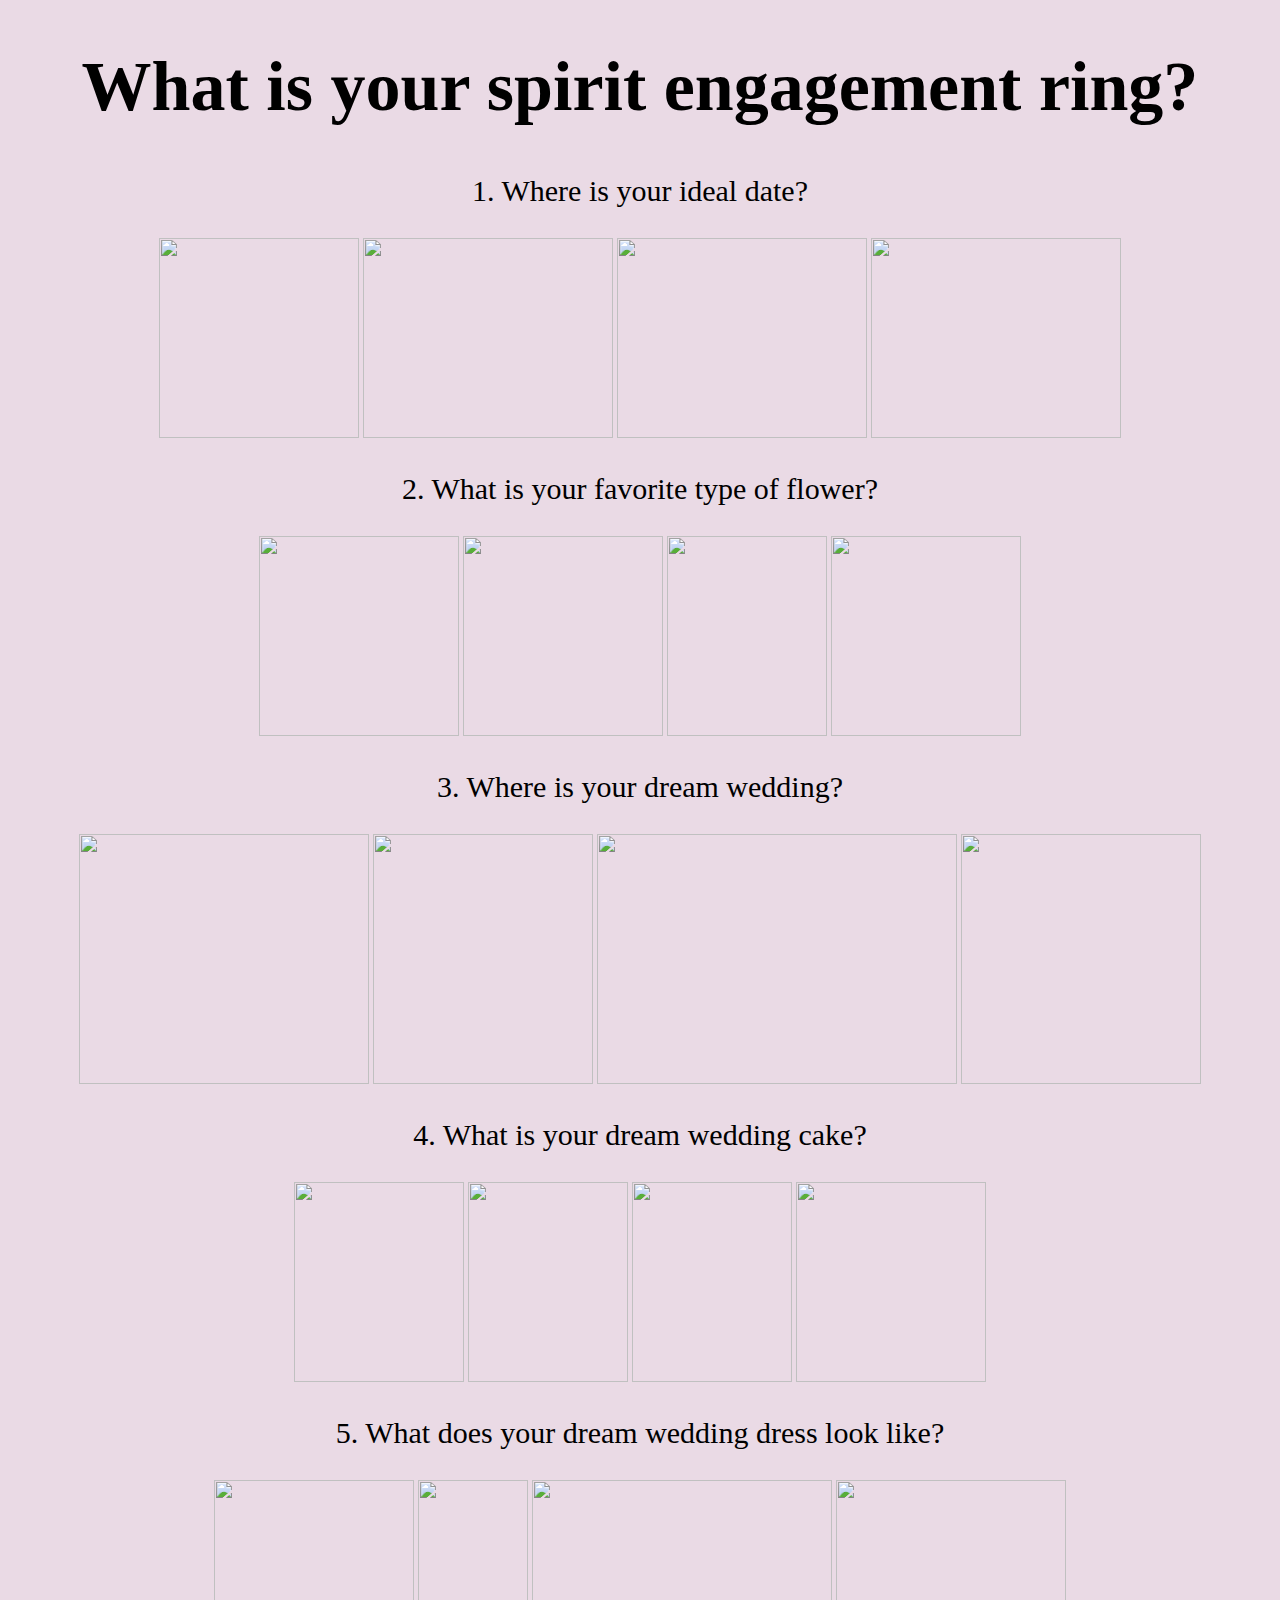
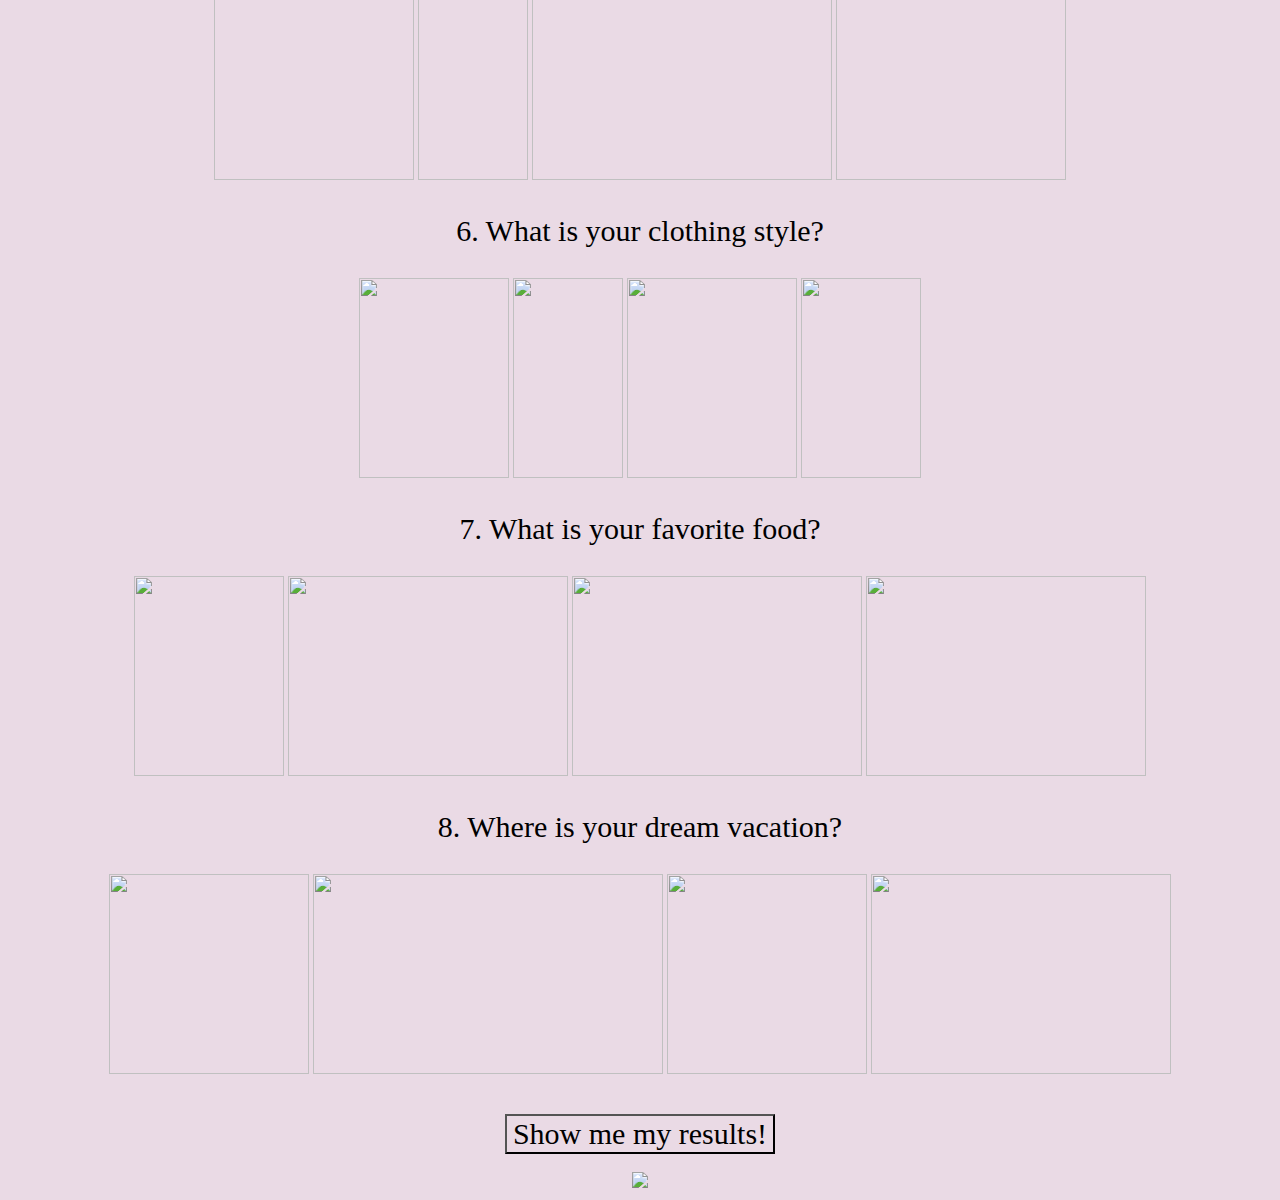
==== commit 56097037: "Update finalproj.html" ====
--- a/finalproj.html
+++ b/finalproj.html
@@ -54,7 +54,7 @@
 
         <p class="question">6. What is your clothing style?</p>
 
-            <div class="llpics">
+            <div class="allpics">
             <img class="pic1" id="q6pic1" src ="https://s-media-cache-ak0.pinimg.com/736x/6c/b7/4a/6cb74a40a72843997c1a551a0b2781db--womens-hiking-pants-travel-pants-women.jpg" >
             <img class="pic2" id="q6pic2" src ="https://s-media-cache-ak0.pinimg.com/736x/86/86/47/8686470eb7846da43bf3a15ac78cce95--looks-hipster-look-hipster-mujer.jpg" >
             <img class="pic3" id="q6pic3" src ="https://s-media-cache-ak0.pinimg.com/736x/08/b1/28/08b12877efd0fac0087cfcbba71ea881.jpg" >
--- a/finalprojstyle.css
+++ b/finalprojstyle.css
@@ -4,10 +4,21 @@
 img:hover {
     opacity: 0.7;}
     
+#pigs{text-align:center;}
+#submit{font-size:30px;font-family:cursive;background-color:#EADAE5;}
+    
+#dog{text-align:center;}
+
 .opacity {
     opacity: 0.5;
 }
 
+h1{font-family:cursive; font-size:70px;text-align:center;}
+.question{font-family:cursive; font-size:30px;text-align:center;}
+
+.allpics{text-align:center;}
+
+body{background-color:#EADAE5;}
 
 
 #q1pic1{height:200px;width:200px;}
@@ -51,3 +62,5 @@
 #q8pic4{height:200px;width:300px;}
 
 
+
+
